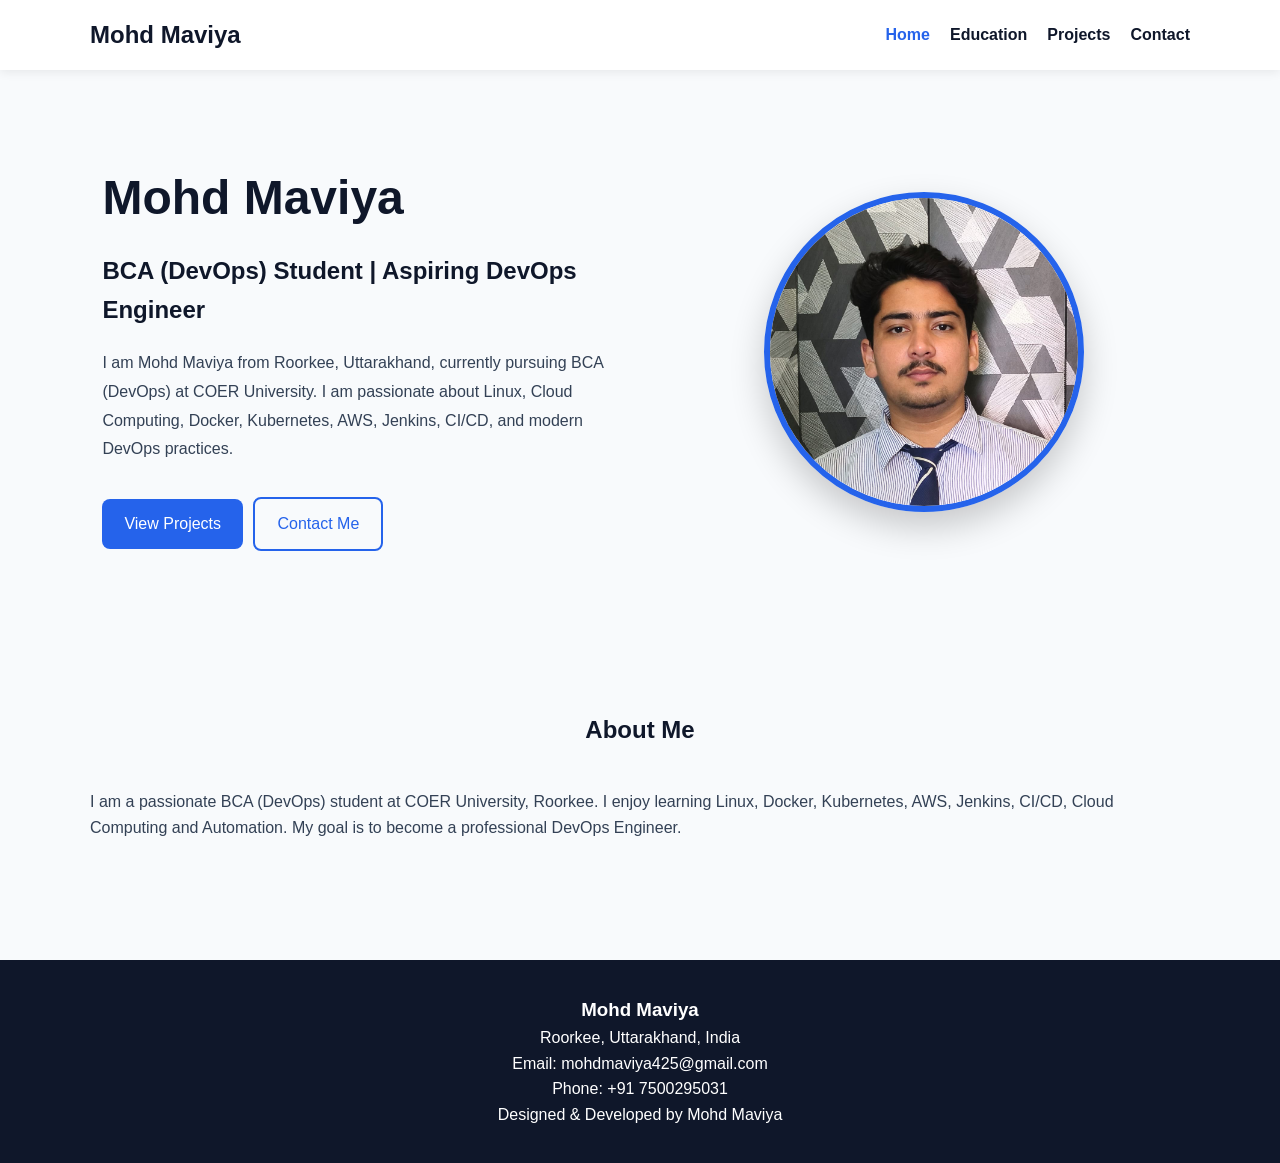
==== index.html @ c326e27e "Add portfolio website" ====
<!DOCTYPE html>
<html lang="en">
<head>
    <meta charset="UTF-8">
    <meta name="viewport" content="width=device-width, initial-scale=1.0">
    <title>Mohd Maviya | Portfolio</title>

    <link rel="stylesheet" href="style.css">

    <link rel="stylesheet"
    href="https://cdnjs.cloudflare.com/ajax/libs/font-awesome/6.5.2/css/all.min.css">
</head>

<body>

<header class="header">
    <div class="container">

        <a href="index.html" class="logo">Mohd Maviya</a>

        <nav class="navbar">
            <ul>
                <li><a href="index.html" class="active">Home</a></li>
                <li><a href="education.html">Education</a></li>
                <li><a href="project.html">Projects</a></li>
                <li><a href="contact.html">Contact</a></li>
            </ul>
        </nav>

    </div>
</header>

<section class="hero">

    <div class="hero-content">

        <h1>Mohd Maviya</h1>

        <h2>BCA (DevOps) Student | Aspiring DevOps Engineer</h2>

        <p>
            I am Mohd Maviya from Roorkee, Uttarakhand, currently pursuing
            BCA (DevOps) at COER University. I am passionate about Linux,
            Cloud Computing, Docker, Kubernetes, AWS, Jenkins, CI/CD,
            and modern DevOps practices.
        </p>

        <a href="project.html" class="btn">View Projects</a>
        <a href="contact.html" class="btn btn-outline">Contact Me</a>

    </div>

    <div class="hero-image">
        <img src="image/profile.jpg" 
             alt="Mohd Maviya"
             class="profile-img">
    </div>

</section>

<section class="section">

    <div class="container">

        <h2 class="section-title">About Me</h2>

        <p>
            I am a passionate BCA (DevOps) student at COER University,
            Roorkee. I enjoy learning Linux, Docker, Kubernetes, AWS,
            Jenkins, CI/CD, Cloud Computing and Automation.
            My goal is to become a professional DevOps Engineer.
        </p>

    </div>

</section>

<footer class="footer">

    <div class="container">

        <h3>Mohd Maviya</h3>

        <p>Roorkee, Uttarakhand, India</p>

        <p>Email: mohdmaviya425@gmail.com</p>

        <p>Phone: +91 7500295031</p>

        <p>Designed & Developed by Mohd Maviya</p>

    </div>

</footer>

</body>
</html>
---- style.css ----
:root{
 --primary:#2563eb;
 --dark:#0f172a;
 --light:#f8fafc;
 --text:#334155;
 --card:#fff;
}

*{
    margin:0;
    padding:0;
    box-sizing:border-box;
}

html{
    scroll-behavior:smooth;
}

body{
    font-family:Arial,sans-serif;
    background:var(--light);
    color:var(--text);
    line-height:1.6;
}

.container{
    width:min(1100px,92%);
    margin:auto;
}

/* ================= HEADER ================= */

.header{
    position:sticky;
    top:0;
    background:#fff;
    box-shadow:0 2px 10px rgba(0,0,0,.08);
    z-index:1000;
}

.header .container{
    display:flex;
    justify-content:space-between;
    align-items:center;
    padding:16px 0;
}

.logo{
    font-size:1.5rem;
    font-weight:700;
    color:var(--dark);
    text-decoration:none;
}

.navbar ul{
    display:flex;
    list-style:none;
    gap:20px;
}

.navbar a{
    text-decoration:none;
    color:var(--dark);
    font-weight:600;
}

.navbar a:hover,
.navbar a.active{
    color:var(--primary);
}

/* ================= GENERAL ================= */

.section,
.page-title{
    padding:70px 0;
}

.page-title{
    text-align:center;
    background:#eaf2ff;
}

h1{
    font-size:3rem;
    color:var(--dark);
}

h2{
    color:var(--dark);
    margin-bottom:15px;
}

.section-title{
    text-align:center;
    margin-bottom:40px;
}

/* ================= HERO SECTION ================= */

.hero{
    display:flex;
    justify-content:space-between;
    align-items:center;
    gap:60px;
    padding:90px 8%;
    flex-wrap:wrap;
}

.hero-content{
    flex:1;
    min-width:320px;
}

.hero-content h1{
    font-size:3rem;
    margin-bottom:15px;
}

.hero-content h2{
    margin-bottom:20px;
}

.hero-content p{
    margin-bottom:25px;
    line-height:1.8;
}

.hero-image{
    flex:1;
    text-align:center;
}

.hero-image img{
    width:320px;
    height:320px;
    object-fit:cover;
    border-radius:50%;
    border:6px solid var(--primary);
    box-shadow:0 15px 35px rgba(0,0,0,.2);
}

.hero-image img:hover{
    transform:scale(1.05);
}

/* ================= BUTTON ================= */

.btn{
    display:inline-block;
    background:var(--primary);
    color:#fff;
    padding:12px 22px;
    border-radius:8px;
    text-decoration:none;
    margin:8px 6px 0 0;
    transition:.3s;
}

.btn:hover{
    transform:translateY(-2px);
}

.btn-outline{
    background:transparent;
    color:var(--primary);
    border:2px solid var(--primary);
}

/* ================= GRID ================= */

.skills-grid,
.course-grid,
.project-grid,
.stats-grid{
    display:grid;
    grid-template-columns:repeat(auto-fit,minmax(220px,1fr));
    gap:20px;
}

/* ================= CONTACT ================= */

.contact-wrapper{
    display:grid;
    grid-template-columns:repeat(auto-fit,minmax(300px,1fr));
    gap:40px;
    align-items:center;
}

.form-group{
    margin-bottom:18px;
}

.form-group label{
    display:block;
    margin-bottom:6px;
    font-weight:600;
}

.form-group input,
.form-group textarea{
    width:100%;
    padding:12px;
    border:1px solid #ccc;
    border-radius:8px;
}

/* ================= CARDS ================= */

.skill-card,
.course-card,
.project-card,
.education-card,
.goal-card,
.info-card,
.stat-card,
.contact-form{
    background:#fff;
    padding:25px;
    border-radius:14px;
    box-shadow:0 5px 15px rgba(0,0,0,.08);
    transition:.3s;
}

.skill-card:hover,
.course-card:hover,
.project-card:hover,
.education-card:hover,
.info-card:hover{
    transform:translateY(-6px);
}

.skill-card i,
.course-card i,
.project-icon i,
.edu-icon i,
.info-card i{
    font-size:2rem;
    color:var(--primary);
    margin-bottom:10px;
}

.education-card{
    display:flex;
    gap:20px;
    margin-bottom:25px;
}

.tech-stack{
    display:flex;
    flex-wrap:wrap;
    gap:8px;
    margin:15px 0;
}

.tech-stack span{
    background:#eaf2ff;
    color:var(--primary);
    padding:6px 10px;
    border-radius:20px;
    font-size:.85rem;
}

.project-buttons{
    display:flex;
    gap:10px;
    flex-wrap:wrap;
}

/* ================= SOCIAL ================= */

.social-icons{
    display:grid;
    grid-template-columns:repeat(auto-fit,minmax(160px,1fr));
    gap:20px;
}

.social-icons a,
.social-links a{
    display:flex;
    justify-content:center;
    align-items:center;
    gap:8px;
    text-decoration:none;
    color:var(--dark);
    background:#fff;
    padding:15px;
    border-radius:10px;
    box-shadow:0 4px 10px rgba(0,0,0,.08);
}

/* ================= FOOTER ================= */

.footer{
    background:var(--dark);
    color:#fff;
    text-align:center;
    padding:35px 0;
    margin-top:50px;
}

.footer-links{
    display:grid;
    grid-template-columns:repeat(4,auto);
    justify-content:center;
    gap:20px;
    margin:20px 0;
}

.footer a{
    color:#fff;
    text-decoration:none;
}

.social-links{
    display:flex;
    justify-content:center;
    gap:15px;
    margin:20px 0;
}

/* ================= RESPONSIVE ================= */

@media(max-width:768px){

    h1{
        font-size:2.2rem;
    }

    .header .container{
        flex-direction:column;
        gap:10px;
    }

    .navbar ul{
        flex-wrap:wrap;
        justify-content:center;
    }

    .education-card{
        flex-direction:column;
    }

    .hero{
        flex-direction:column-reverse;
        text-align:center;
    }

    .hero-image img{
        width:240px;
        height:240px;
    }

}
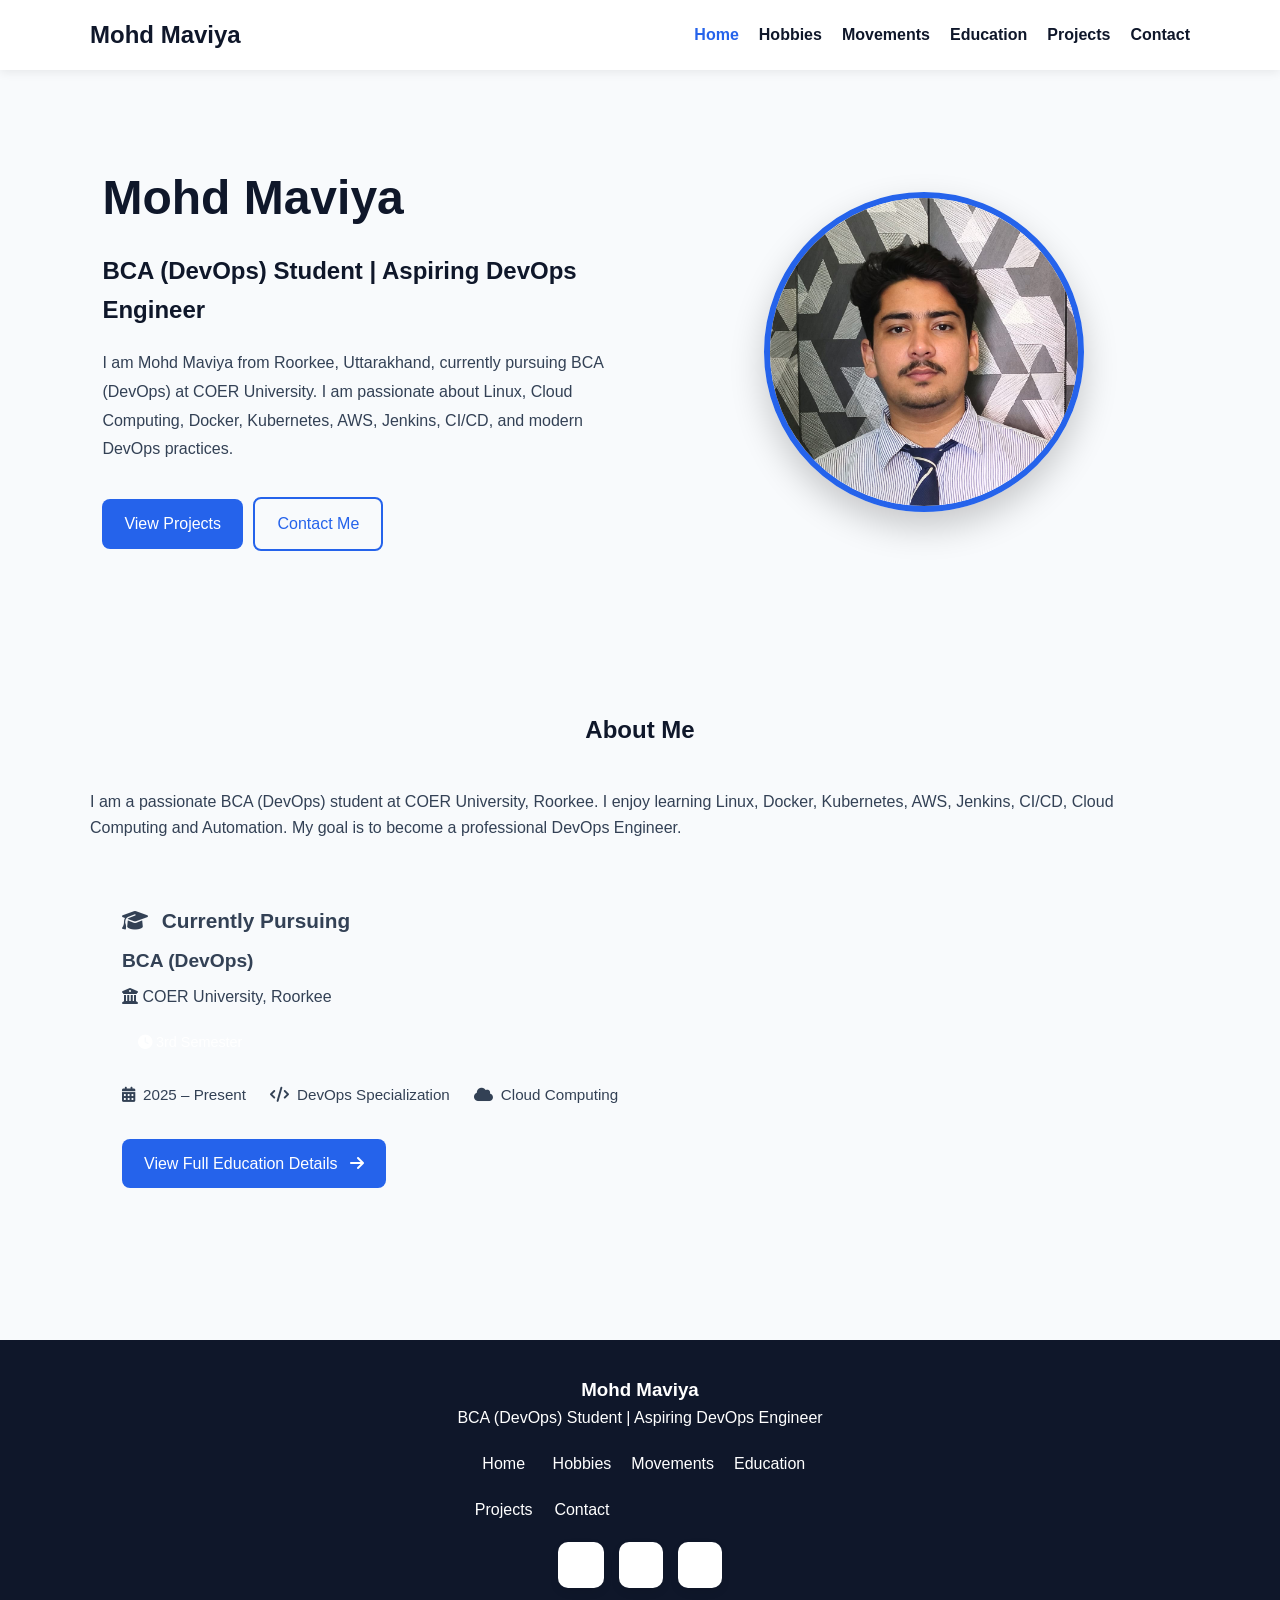
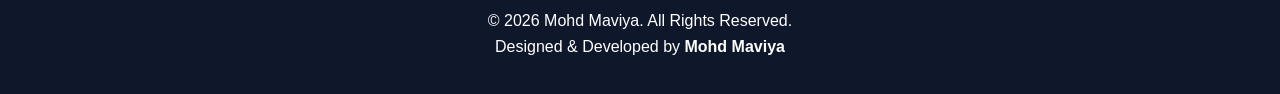
==== commit 906483e3: "update" ====
--- a/index.html
+++ b/index.html
@@ -9,6 +9,61 @@
 
     <link rel="stylesheet"
     href="https://cdnjs.cloudflare.com/ajax/libs/font-awesome/6.5.2/css/all.min.css">
+
+    <style>
+        /* Additional styles for education preview */
+        .education-preview {
+            background: var(--bg-light);
+            padding: 2rem;
+            border-radius: 12px;
+            margin-top: 2rem;
+            border-left: 4px solid var(--primary-color);
+        }
+        
+        .education-preview h3 {
+            color: var(--primary-color);
+            font-size: 1.3rem;
+            margin-bottom: 0.5rem;
+        }
+        
+        .education-preview .current-status {
+            display: inline-block;
+            background: var(--primary-color);
+            color: white;
+            padding: 0.3rem 1rem;
+            border-radius: 20px;
+            font-size: 0.9rem;
+            margin: 0.5rem 0;
+        }
+        
+        .education-preview .edu-details {
+            display: flex;
+            gap: 1.5rem;
+            flex-wrap: wrap;
+            margin: 1rem 0;
+        }
+        
+        .education-preview .edu-details span {
+            display: flex;
+            align-items: center;
+            gap: 0.5rem;
+            color: var(--text-muted);
+            font-size: 0.95rem;
+        }
+        
+        .btn-full-details {
+            margin-top: 1rem;
+        }
+        
+        .btn-full-details i {
+            margin-left: 0.5rem;
+            transition: transform 0.3s;
+        }
+        
+        .btn-full-details:hover i {
+            transform: translateX(5px);
+        }
+    </style>
 </head>
 
 <body>
@@ -21,6 +76,8 @@
         <nav class="navbar">
             <ul>
                 <li><a href="index.html" class="active">Home</a></li>
+                <li><a href="hobbies.html">Hobbies</a></li>
+                <li><a href="movements.html">Movements</a></li>
                 <li><a href="education.html">Education</a></li>
                 <li><a href="project.html">Projects</a></li>
                 <li><a href="contact.html">Contact</a></li>
@@ -71,23 +128,80 @@
             My goal is to become a professional DevOps Engineer.
         </p>
 
+        <!-- ===== EDUCATION PREVIEW / BUTTON ===== -->
+        <div class="education-preview">
+            
+            <h3>
+                <i class="fas fa-graduation-cap" style="margin-right: 0.5rem;"></i>
+                Currently Pursuing
+            </h3>
+            
+            <div style="font-size: 1.2rem; font-weight: 600; margin: 0.5rem 0;">
+                BCA (DevOps)
+            </div>
+            
+            <div style="color: var(--text-muted); margin-bottom: 0.5rem;">
+                <i class="fas fa-university"></i> COER University, Roorkee
+            </div>
+            
+            <span class="current-status">
+                <i class="fas fa-clock"></i> 3rd Semester
+            </span>
+            
+            <div class="edu-details">
+                <span>
+                    <i class="fas fa-calendar-alt"></i> 2025 – Present
+                </span>
+                <span>
+                    <i class="fas fa-code"></i> DevOps Specialization
+                </span>
+                <span>
+                    <i class="fas fa-cloud"></i> Cloud Computing
+                </span>
+            </div>
+            
+            <a href="education.html" class="btn btn-full-details">
+                View Full Education Details
+                <i class="fas fa-arrow-right"></i>
+            </a>
+            
+        </div>
+
     </div>
 
 </section>
 
+<!-- ================= FOOTER ================= -->
 <footer class="footer">
 
     <div class="container">
 
         <h3>Mohd Maviya</h3>
 
-        <p>Roorkee, Uttarakhand, India</p>
-
-        <p>Email: mohdmaviya425@gmail.com</p>
-
-        <p>Phone: +91 7500295031</p>
-
-        <p>Designed & Developed by Mohd Maviya</p>
+        <p>BCA (DevOps) Student | Aspiring DevOps Engineer</p>
+
+        <div class="footer-links">
+            <a href="index.html">Home</a>
+            <a href="hobbies.html">Hobbies</a>
+            <a href="movements.html">Movements</a>
+            <a href="education.html">Education</a>
+            <a href="project.html">Projects</a>
+            <a href="contact.html">Contact</a>
+        </div>
+
+        <div class="social-links">
+            <a href="#"><i class="fab fa-github"></i></a>
+            <a href="#"><i class="fab fa-linkedin"></i></a>
+            <a href="#"><i class="fab fa-instagram"></i></a>
+        </div>
+
+        <p class="copyright">
+            © 2026 Mohd Maviya. All Rights Reserved.
+        </p>
+
+        <p>
+            Designed & Developed by <strong>Mohd Maviya</strong>
+        </p>
 
     </div>
 
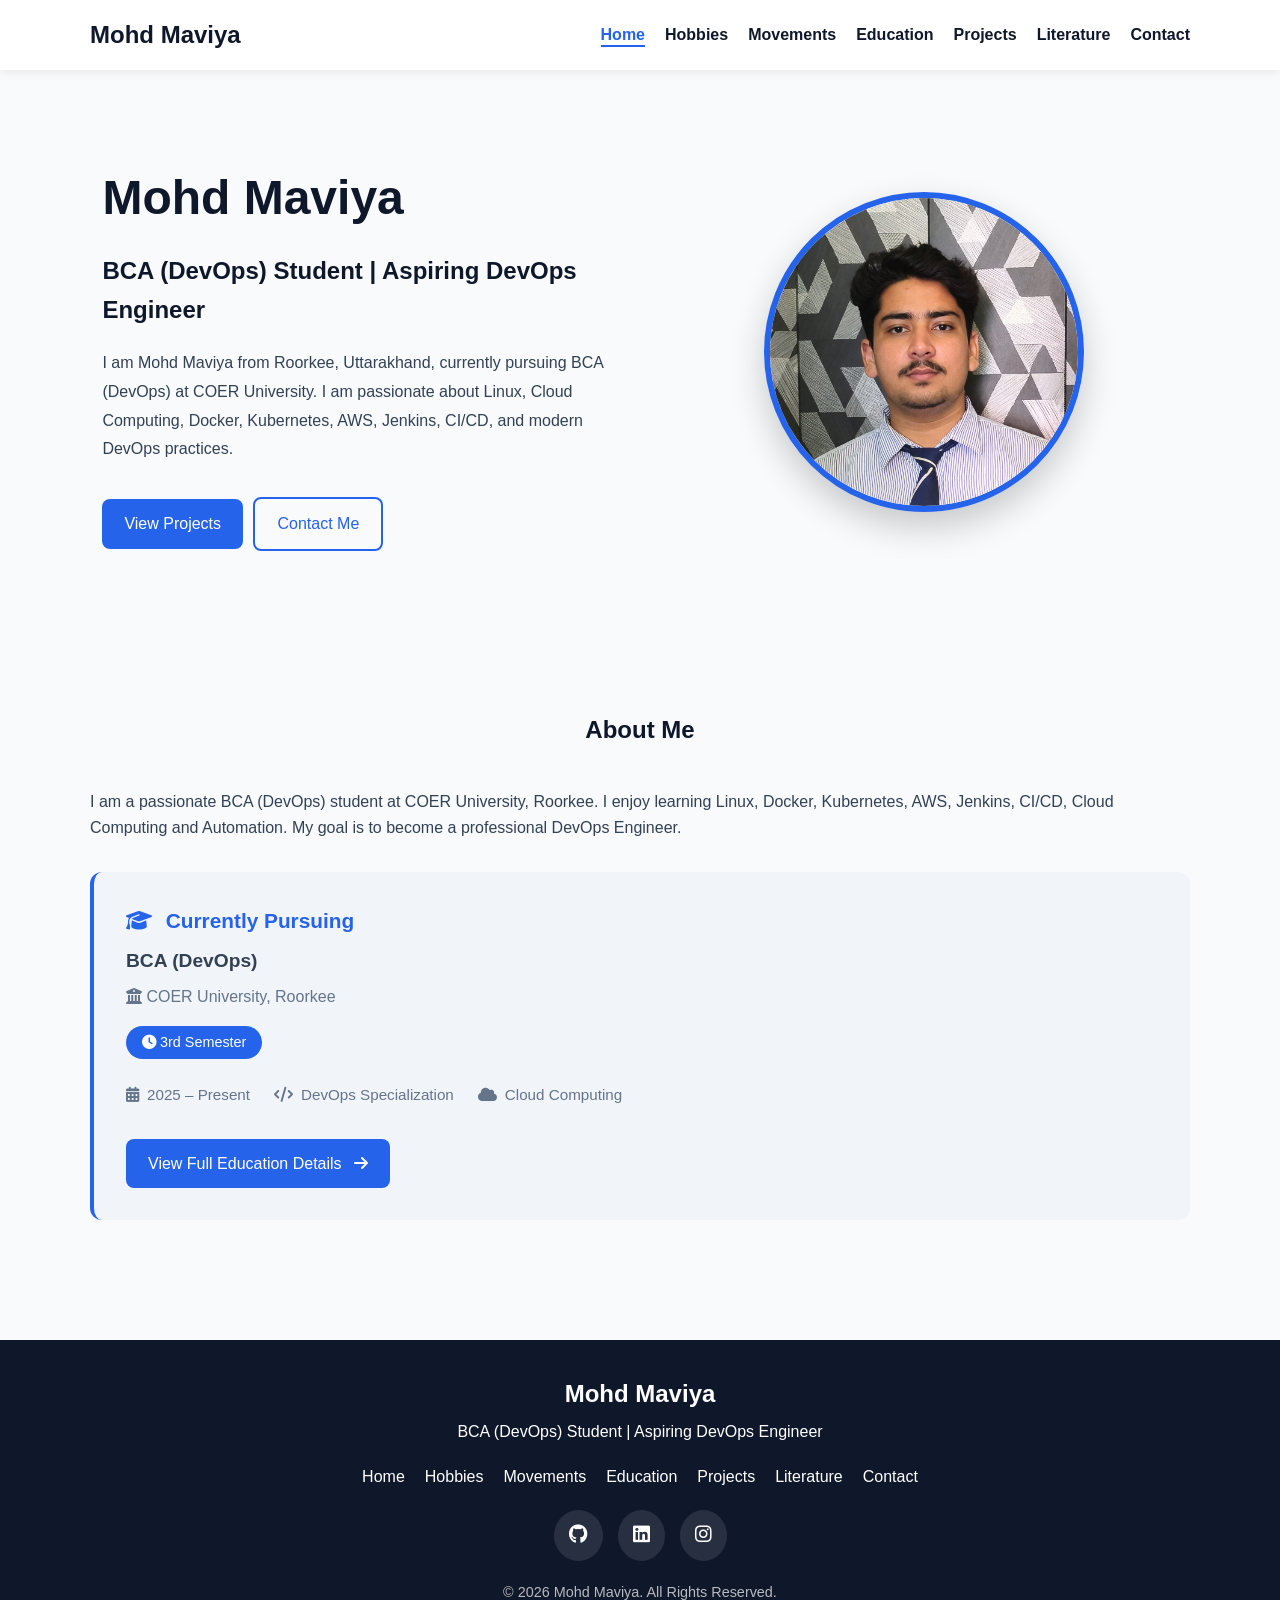
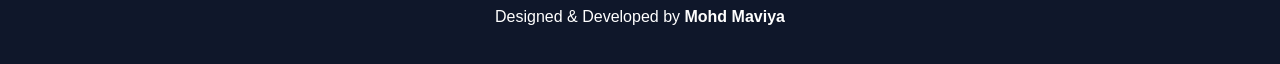
==== commit 18dbd148: "update files" ====
--- a/index.html
+++ b/index.html
@@ -5,44 +5,270 @@
     <meta name="viewport" content="width=device-width, initial-scale=1.0">
     <title>Mohd Maviya | Portfolio</title>
 
-    <link rel="stylesheet" href="style.css">
-
+    <!-- Font Awesome -->
     <link rel="stylesheet"
     href="https://cdnjs.cloudflare.com/ajax/libs/font-awesome/6.5.2/css/all.min.css">
 
     <style>
-        /* Additional styles for education preview */
+        :root {
+            --primary: #2563eb;
+            --dark: #0f172a;
+            --light: #f8fafc;
+            --text: #334155;
+            --card: #fff;
+            --bg-light: #f1f5f9;
+            --text-muted: #64748b;
+        }
+
+        * {
+            margin: 0;
+            padding: 0;
+            box-sizing: border-box;
+        }
+
+        html {
+            scroll-behavior: smooth;
+        }
+
+        body {
+            font-family: Arial, sans-serif;
+            background: var(--light);
+            color: var(--text);
+            line-height: 1.6;
+        }
+
+        .container {
+            width: min(1100px, 92%);
+            margin: auto;
+        }
+
+        /* ================= HEADER ================= */
+        .header {
+            position: sticky;
+            top: 0;
+            background: #fff;
+            box-shadow: 0 2px 10px rgba(0,0,0,.08);
+            z-index: 1000;
+        }
+
+        .header .container {
+            display: flex;
+            justify-content: space-between;
+            align-items: center;
+            padding: 16px 0;
+        }
+
+        .logo {
+            font-size: 1.5rem;
+            font-weight: 700;
+            color: var(--dark);
+            text-decoration: none;
+        }
+
+        /* ================= HAMBURGER MENU ================= */
+        .hamburger {
+            display: none;
+            flex-direction: column;
+            cursor: pointer;
+            background: none;
+            border: none;
+            padding: 5px;
+            gap: 5px;
+            z-index: 1001;
+        }
+
+        .hamburger .bar {
+            width: 28px;
+            height: 3px;
+            background: var(--dark);
+            border-radius: 3px;
+            transition: all 0.3s ease;
+        }
+
+        .hamburger.active .bar:nth-child(1) {
+            transform: rotate(45deg) translate(5px, 6px);
+        }
+
+        .hamburger.active .bar:nth-child(2) {
+            opacity: 0;
+        }
+
+        .hamburger.active .bar:nth-child(3) {
+            transform: rotate(-45deg) translate(5px, -6px);
+        }
+
+        /* ================= NAVIGATION ================= */
+        .navbar ul {
+            display: flex;
+            list-style: none;
+            gap: 20px;
+        }
+
+        .navbar a {
+            text-decoration: none;
+            color: var(--dark);
+            font-weight: 600;
+            transition: color 0.3s;
+            position: relative;
+        }
+
+        .navbar a::after {
+            content: '';
+            position: absolute;
+            bottom: -4px;
+            left: 0;
+            width: 0;
+            height: 2px;
+            background: var(--primary);
+            transition: width 0.3s;
+        }
+
+        .navbar a:hover::after,
+        .navbar a.active::after {
+            width: 100%;
+        }
+
+        .navbar a:hover,
+        .navbar a.active {
+            color: var(--primary);
+        }
+
+        /* ================= GENERAL ================= */
+        .section,
+        .page-title {
+            padding: 70px 0;
+        }
+
+        .page-title {
+            text-align: center;
+            background: #eaf2ff;
+        }
+
+        h1 {
+            font-size: 3rem;
+            color: var(--dark);
+        }
+
+        h2 {
+            color: var(--dark);
+            margin-bottom: 15px;
+        }
+
+        .section-title {
+            text-align: center;
+            margin-bottom: 40px;
+        }
+
+        /* ================= HERO SECTION ================= */
+        .hero {
+            display: flex;
+            justify-content: space-between;
+            align-items: center;
+            gap: 60px;
+            padding: 90px 8%;
+            flex-wrap: wrap;
+        }
+
+        .hero-content {
+            flex: 1;
+            min-width: 320px;
+        }
+
+        .hero-content h1 {
+            font-size: 3rem;
+            margin-bottom: 15px;
+        }
+
+        .hero-content h2 {
+            margin-bottom: 20px;
+        }
+
+        .hero-content p {
+            margin-bottom: 25px;
+            line-height: 1.8;
+        }
+
+        .hero-image {
+            flex: 1;
+            text-align: center;
+        }
+
+        .hero-image img {
+            width: 320px;
+            height: 320px;
+            object-fit: cover;
+            border-radius: 50%;
+            border: 6px solid var(--primary);
+            box-shadow: 0 15px 35px rgba(0,0,0,.2);
+            transition: transform 0.3s;
+        }
+
+        .hero-image img:hover {
+            transform: scale(1.05);
+        }
+
+        /* ================= BUTTON ================= */
+        .btn {
+            display: inline-block;
+            background: var(--primary);
+            color: #fff;
+            padding: 12px 22px;
+            border-radius: 8px;
+            text-decoration: none;
+            margin: 8px 6px 0 0;
+            transition: 0.3s;
+            border: none;
+            cursor: pointer;
+        }
+
+        .btn:hover {
+            transform: translateY(-2px);
+            box-shadow: 0 5px 15px rgba(37, 99, 235, 0.3);
+        }
+
+        .btn-outline {
+            background: transparent;
+            color: var(--primary);
+            border: 2px solid var(--primary);
+        }
+
+        .btn-outline:hover {
+            background: var(--primary);
+            color: #fff;
+        }
+
+        /* ================= EDUCATION PREVIEW ================= */
         .education-preview {
             background: var(--bg-light);
             padding: 2rem;
             border-radius: 12px;
             margin-top: 2rem;
-            border-left: 4px solid var(--primary-color);
-        }
-        
+            border-left: 4px solid var(--primary);
+        }
+
         .education-preview h3 {
-            color: var(--primary-color);
+            color: var(--primary);
             font-size: 1.3rem;
             margin-bottom: 0.5rem;
         }
-        
+
         .education-preview .current-status {
             display: inline-block;
-            background: var(--primary-color);
+            background: var(--primary);
             color: white;
             padding: 0.3rem 1rem;
             border-radius: 20px;
             font-size: 0.9rem;
             margin: 0.5rem 0;
         }
-        
+
         .education-preview .edu-details {
             display: flex;
             gap: 1.5rem;
             flex-wrap: wrap;
             margin: 1rem 0;
         }
-        
+
         .education-preview .edu-details span {
             display: flex;
             align-items: center;
@@ -50,19 +276,180 @@
             color: var(--text-muted);
             font-size: 0.95rem;
         }
-        
+
         .btn-full-details {
             margin-top: 1rem;
         }
-        
+
         .btn-full-details i {
             margin-left: 0.5rem;
             transition: transform 0.3s;
         }
-        
+
         .btn-full-details:hover i {
             transform: translateX(5px);
         }
+
+        /* ================= FOOTER ================= */
+        .footer {
+            background: var(--dark);
+            color: #fff;
+            text-align: center;
+            padding: 35px 0;
+            margin-top: 50px;
+        }
+
+        .footer h3 {
+            font-size: 1.5rem;
+            margin-bottom: 5px;
+        }
+
+        .footer-links {
+            display: flex;
+            justify-content: center;
+            gap: 20px;
+            margin: 20px 0;
+            flex-wrap: wrap;
+        }
+
+        .footer-links a {
+            color: #fff;
+            text-decoration: none;
+            transition: color 0.3s;
+        }
+
+        .footer-links a:hover {
+            color: var(--primary);
+        }
+
+        .social-links {
+            display: flex;
+            justify-content: center;
+            gap: 15px;
+            margin: 20px 0;
+        }
+
+        .social-links a {
+            color: #fff;
+            background: rgba(255,255,255,0.1);
+            padding: 10px 15px;
+            border-radius: 50%;
+            transition: 0.3s;
+            text-decoration: none;
+            font-size: 1.2rem;
+        }
+
+        .social-links a:hover {
+            background: var(--primary);
+            transform: translateY(-3px);
+        }
+
+        .footer .copyright {
+            margin-top: 15px;
+            opacity: 0.7;
+            font-size: 0.9rem;
+        }
+
+        /* ================= RESPONSIVE ================= */
+        @media(max-width: 992px) {
+            .hero {
+                flex-direction: column-reverse;
+                text-align: center;
+                padding: 60px 5%;
+            }
+
+            .hero-image img {
+                width: 250px;
+                height: 250px;
+            }
+        }
+
+        @media(max-width: 768px) {
+            h1 {
+                font-size: 2.2rem;
+            }
+
+            /* Show hamburger on mobile */
+            .hamburger {
+                display: flex;
+            }
+
+            /* Hide navbar by default on mobile */
+            .navbar {
+                position: absolute;
+                top: 100%;
+                left: 0;
+                right: 0;
+                background: #fff;
+                padding: 20px 0;
+                box-shadow: 0 10px 20px rgba(0,0,0,0.1);
+                transform: translateY(-10px);
+                opacity: 0;
+                visibility: hidden;
+                transition: all 0.3s ease;
+                border-radius: 0 0 12px 12px;
+            }
+
+            .navbar.active {
+                transform: translateY(0);
+                opacity: 1;
+                visibility: visible;
+            }
+
+            .navbar ul {
+                flex-direction: column;
+                align-items: center;
+                gap: 15px;
+            }
+
+            .navbar a {
+                font-size: 1.1rem;
+            }
+
+            .hero {
+                flex-direction: column-reverse;
+                text-align: center;
+                padding: 50px 5%;
+            }
+
+            .hero-image img {
+                width: 200px;
+                height: 200px;
+            }
+
+            .education-preview .edu-details {
+                flex-direction: column;
+                gap: 0.5rem;
+            }
+
+            .footer-links {
+                gap: 10px;
+            }
+
+            .footer-links a {
+                font-size: 0.9rem;
+            }
+        }
+
+        @media(max-width: 480px) {
+            .navbar a {
+                font-size: 0.95rem;
+            }
+
+            .btn {
+                padding: 10px 16px;
+                font-size: 0.9rem;
+            }
+
+            .hero-content h1 {
+                font-size: 1.8rem;
+            }
+
+            .hero-image img {
+                width: 160px;
+                height: 160px;
+            }
+        }
     </style>
 </head>
 
@@ -73,13 +460,21 @@
 
         <a href="index.html" class="logo">Mohd Maviya</a>
 
-        <nav class="navbar">
+        <!-- HAMBURGER MENU BUTTON -->
+        <button class="hamburger" id="hamburger" aria-label="Toggle navigation menu">
+            <span class="bar"></span>
+            <span class="bar"></span>
+            <span class="bar"></span>
+        </button>
+
+        <nav class="navbar" id="navbar">
             <ul>
                 <li><a href="index.html" class="active">Home</a></li>
                 <li><a href="hobbies.html">Hobbies</a></li>
                 <li><a href="movements.html">Movements</a></li>
                 <li><a href="education.html">Education</a></li>
-                <li><a href="project.html">Projects</a></li>
+                <li><a href="projects.html">Projects</a></li>
+                <li><a href="literature.html">Literature</a></li>
                 <li><a href="contact.html">Contact</a></li>
             </ul>
         </nav>
@@ -102,7 +497,7 @@
             and modern DevOps practices.
         </p>
 
-        <a href="project.html" class="btn">View Projects</a>
+        <a href="projects.html" class="btn">View Projects</a>
         <a href="contact.html" class="btn btn-outline">Contact Me</a>
 
     </div>
@@ -185,7 +580,8 @@
             <a href="hobbies.html">Hobbies</a>
             <a href="movements.html">Movements</a>
             <a href="education.html">Education</a>
-            <a href="project.html">Projects</a>
+            <a href="projects.html">Projects</a>
+            <a href="literature.html">Literature</a>
             <a href="contact.html">Contact</a>
         </div>
 
@@ -207,5 +603,43 @@
 
 </footer>
 
+<script>
+    // ================= HAMBURGER MENU TOGGLE =================
+    document.addEventListener('DOMContentLoaded', function() {
+        const hamburger = document.getElementById('hamburger');
+        const navbar = document.getElementById('navbar');
+
+        if (hamburger && navbar) {
+            // Toggle menu on hamburger click
+            hamburger.addEventListener('click', function() {
+                hamburger.classList.toggle('active');
+                navbar.classList.toggle('active');
+            });
+
+            // Close menu when a link is clicked (mobile)
+            const navLinks = navbar.querySelectorAll('a');
+            navLinks.forEach(function(link) {
+                link.addEventListener('click', function() {
+                    hamburger.classList.remove('active');
+                    navbar.classList.remove('active');
+                });
+            });
+        }
+
+        // ================= ACTIVE NAV LINK ON SCROLL =================
+        const currentPage = window.location.pathname.split('/').pop() || 'index.html';
+        const navLinks = document.querySelectorAll('.navbar a');
+        
+        navLinks.forEach(function(link) {
+            const linkHref = link.getAttribute('href');
+            if (linkHref === currentPage) {
+                link.classList.add('active');
+            } else {
+                link.classList.remove('active');
+            }
+        });
+    });
+</script>
+
 </body>
 </html>
